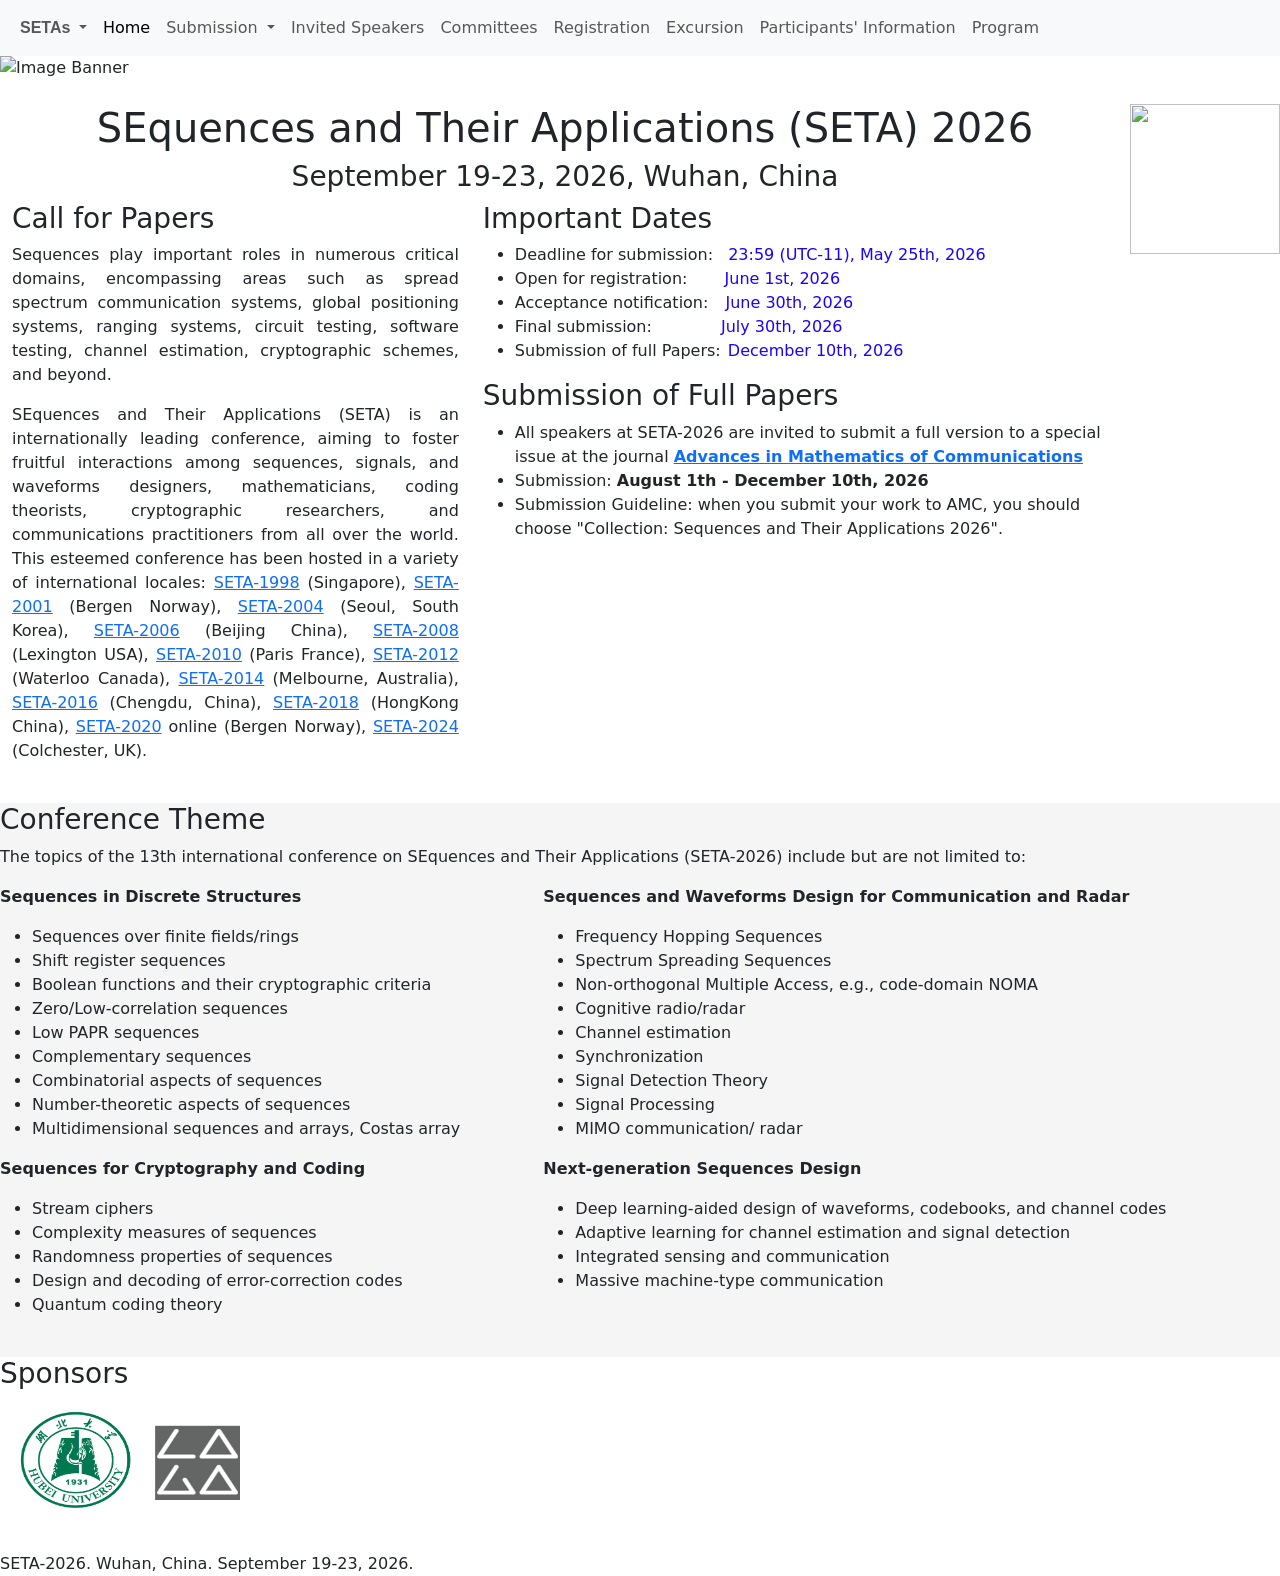
==== index.html @ 57931ac3 "Update index.html" ====
<!DOCTYPE html
	PUBLIC "-//W3C//DTD XHTML 1.0 Transitional//EN" "http://www.w3.org/TR/xhtml1/DTD/xhtml1-transitional.dtd">
<html xmlns="http://www.w3.org/1999/xhtml" xml:lang="en" lang="en">
<html>

<head>
	<title>SETA-2026</title>
	<meta http-equiv="content-type" content="text/html" />
	<link rel="stylesheet" href="css/style.css" type="text/css" />
	<link href="https://cdn.jsdelivr.net/npm/bootstrap@5.3.2/dist/css/bootstrap.min.css" rel="stylesheet"
		integrity="sha384-T3c6CoIi6uLrA9TneNEoa7RxnatzjcDSCmG1MXxSR1GAsXEV/Dwwykc2MPK8M2HN" crossorigin="anonymous">
	<link rel="stylesheet" href="css/bg.css" type="text/css" />
</head>

<!--body onResize="window.location.href = window.location.href;"-->
<div id="container">
	<nav class="navbar navbar-expand-lg bg-body-tertiary sticky-top">
		<div class="container-fluid">
			<button class="navbar-toggler" type="button" data-bs-toggle="collapse"
				data-bs-target="#navbarSupportedContent" aria-controls="navbarSupportedContent" aria-expanded="false"
				aria-label="Toggle navigation">
				<span class="navbar-toggler-icon"></span>
			</button>
			<div class="collapse navbar-collapse" id="navbarSupportedContent">
				<ul class="navbar-nav me-auto mb-2 mb-lg-0">
					<li class="nav-item dropdown">
						<a class="nav-link dropdown-toggle" href="#" role="button" style="font-family: Arial;" data-bs-toggle="dropdown"
							aria-expanded="false">
							<strong>SETAs</strong>
						</a>
						<ul class="dropdown-menu">
							<li><a class="dropdown-item" href="https://seta-2024.github.io/">SETA 2024</a></li>
							<li><a class="dropdown-item" href="https://seta-2020.etu.ru/">SETA 2020</a></li>
							<li><a class="dropdown-item" href="https://seta2018.hkust.edu.hk">SETA 2018</a></li>
							<li><a class="dropdown-item" href="https://link.springer.com/collections/aafehjebee">SETA
									2016</a></li>
							<li><a class="dropdown-item" href="https://people.eng.unimelb.edu.au/udaya/seta14/">SETA
									2014</a></li>
							<li><a class="dropdown-item"
									href="https://uwaterloo.ca/communications-security-lab/seta-2012-sequences-and-their-applications">SETA
									2012</a></li>
							<li><a class="dropdown-item"
									href="https://link.springer.com/book/10.1007/978-3-642-15874-2">SETA 2010</a></li>
							<li><a class="dropdown-item"
								href="https://link.springer.com/book/10.1007/978-3-540-85912-3">SETA 2008</a></li>
							<li><a class="dropdown-item"
								href="https://link.springer.com/book/10.1007/11863854">SETA 2006</a></li>
							<li><a class="dropdown-item"
								href="https://link.springer.com/book/10.1007/b136167">SETA 2004</a></li>
							<li><a class="dropdown-item"
								href="https://link.springer.com/book/10.1007/978-1-4471-0673-9">SETA 2001</a></li>
							<li><a class="dropdown-item"
								href="https://link.springer.com/book/10.1007/978-1-4471-0551-0">SETA 1998</a></li>
						</ul>
					</li>
					<li class="nav-item">
						<a class="nav-link active" aria-current="page" href="index.html">Home</a>
					</li>
					<li class="nav-item dropdown">
						<a class="nav-link dropdown-toggle" href="#" role="button" data-bs-toggle="dropdown"
							aria-expanded="false"> Submission
						</a>
                        <ul class="dropdown-menu">
                            <li><a class="dropdown-item" href="call_for_papers.html">Call for Papers</a></li>
                            <li><a class="dropdown-item" href="call_for_recent_work.html">Call for Recent Results</a></li>
                        </ul>
                    </li>
					<li class="nav-item">
						<a class="nav-link" href="invitedSpeakers.html">Invited Speakers</a>
					</li>		
					<li class="nav-item">
						<a class="nav-link" href="committees.html">Committees</a>
					</li>
					<li class="nav-item">
						<a class="nav-link" href="registration.html">Registration</a>
					</li> 	
					<li class="nav-item">
						<a class="nav-link" href="excursion.html">Excursion</a>
					</li>
					<li class="nav-item">
                        <a class="nav-link" aria-current="page" href="attendinfo.html"> Participants' Information</a>
                    </li>	
                    <li class="nav-item">
						<a class="nav-link" aria-current="page"
							href="program.html">Program</a>
					</li>
					<!-- <li class="nav-item">
						<a class="nav-link" aria-current="page" href="photo.html">Photo</a>
					</li> -->
				</ul>
			</div>
		</div>
	</nav>
	<img class="banner" src="images/Banner-2026-final.png" alt="Image Banner">
	
	<div id="outer">
		<div id="inner">
			<br>
			<div class="topic">
				<img src="images/SETA-2026.png" width="150px" height="150px" class="
                float-end">
                
				<h1><center>SEquences and Their Applications (SETA) 2026</center></h1>
				<h3 id="page-title"><center>
					September 19-23, 2026, Wuhan, China 
				</center>
				</h3>	
			</div>
			<div class="row row-cols-2">
				<div class="col-md-5">
					<h3>Call for Papers</h3>
					<p style="text-align: justify!important;">
						Sequences play important roles in numerous critical domains, encompassing areas 
						such as spread spectrum communication systems, global positioning systems, ranging systems, circuit testing, 
						software testing, channel estimation, cryptographic schemes, and beyond.
					</p>
					<p style="text-align: justify!important;">
						SEquences and Their Applications (SETA) is an internationally leading conference, aiming to foster
						fruitful
						interactions among sequences, signals, and waveforms designers, mathematicians, coding theorists,
						cryptographic researchers, and communications practitioners from all over the world. This esteemed
						conference has been hosted in a variety of international locales: <a
							href="https://link.springer.com/book/10.1007/978-1-4471-0551-0">SETA-1998</a> (Singapore), <a href="https://link.springer.com/book/10.1007/978-1-4471-0673-9">SETA-2001</a> (Bergen Norway), <a
							href="https://link.springer.com/book/10.1007/b136167">SETA-2004</a> (Seoul, South Korea), <a
							href="https://link.springer.com/book/10.1007/11863854">SETA-2006</a> (Beijing China), <a
							href="https://link.springer.com/book/10.1007/978-3-540-85912-3">SETA-2008</a> (Lexington USA), <a
							href="https://link.springer.com/book/10.1007/978-3-642-15874-2">SETA-2010</a> (Paris France), <a
							href="https://uwaterloo.ca/communications-security-lab/seta-2012-sequences-and-their-applications">SETA-2012</a> (Waterloo Canada), <a
							href="https://people.eng.unimelb.edu.au/udaya/seta14/">SETA-2014</a> (Melbourne, Australia), 
							<a
							href="https://link.springer.com/collections/aafehjebee">SETA-2016</a> (Chengdu, China), 
				<a href="https://seta2018.hkust.edu.hk">SETA-2018</a> (HongKong China), <a
							href="https://seta-2020.etu.ru/">SETA-2020</a> online (Bergen Norway), <a
							href="https://seta-2024.github.io/">SETA-2024</a> (Colchester, UK).
					</p>
				</div>
				<div class="col-md-7">
					<h3>Important Dates</h3>
					<ul>
						<!-- <li>
                            			<s>Deadline for submission: <span style="margin-left: 10px;list-style-type: none;color: rgb(30, 0, 255);">23:59 (UTC-11), March 25th, 2024 </span></s> 
						</li> -->
						<li>
                            			Deadline for submission: <span style="margin-left: 10px;list-style-type: none;color: rgb(30, 0, 255);"> 23:59 (UTC-11), May 25th, 2026 </span>  
										<!-- 23:59 (UTC-11), March 25th, 2026 -->
						</li>
						<!-- <li style="list-style: none;">
                            			<div><s>Deadline for submission: <span style="margin-left: 10px;list-style-type: none;color: rgb(30, 0, 255);">March 15th, 2024 </span></s> </div> 
						</li> -->
						
						<li>Open for registration:     <span style="margin-left: 32px;list-style-type: none;color: rgb(30, 0, 255);"> June 1st, 2026 </span>
						</li>
						<li>Acceptance notification:
                               <span style="margin-left: 12px;list-style-type: none;color: rgb(30, 0, 255);"> June 30th, 2026</span>
						</li>
						<li>Final submission:  
						<span style="margin-left: 64px;list-style-type: none;color: rgb(30, 0, 255);">
							July 30th, 2026
						</span>
						</li>
						<li> Submission of full Papers: 
						<span style="margin-left: 2px;list-style-type: none;color: rgb(30, 0, 255);">
							December 10th, 2026
						</span>
						</li>
						<!-- <li><div class="highlight-container"> Submission of full Papers: 
						<span style="margin-left: 2px;list-style-type: none;color: rgb(30, 0, 255);">
							Sept 30th, 2026
						</span></div> 
						</li> -->
					</ul>
					<h3>Submission of Full Papers</h3>
					<ul>
						<li>
							All speakers at SETA-2026 are invited to submit a full version to a special issue at the journal <a href="https://www.aimsciences.org/AMC" target="_self">
								 <strong>Advances in Mathematics of Communications </strong>
							</a>
						</li>
					<!-- <br>
						<div class="d-grid">
							<a href="call_for_papers.html"  target="_self" class="btn btn-primary btn">
								Paper Submission 
							</a>
						</div>					 -->
						<li>
							Submission: <strong> August 1th - December 10th, 2026 </strong>
						</li>
						<li>
							Submission Guideline: when you submit your work to AMC, you should choose "Collection: Sequences and Their Applications 2026".
							 <!-- as indicated in the following image: -->
						</li>
						<br>
						<!-- <img src="images/submit_guide.png" width="400px"> -->
					</ul>
				</div>
			</div>
			
			<br>
		</div><!-- end inner -->
	</div>
	<div id="outer" style="background-color:rgb(245, 245, 245);">
		<div id="inner" style="background-color:rgb(245, 245, 245);">
			
			<h3>Conference Theme</h3>
			<p>The topics of the 13th international conference on SEquences and Their Applications (SETA-2026) include but are not limited to:</p>
			<div class="row row-cols-2">
				<div class="col-md-5">
					<p><b class="bf1">Sequences in Discrete Structures
</b>
					<ul>
						<li>Sequences over finite fields/rings</li>
						<li>Shift register sequences</li>
						<li>Boolean functions and their cryptographic criteria</li>
						<li>Zero/Low-correlation sequences</li>
						<li>Low PAPR sequences</li>
						<li>Complementary sequences</li>
						<li>Combinatorial aspects of sequences</li>
						<li>Number-theoretic aspects of sequences</li>
						<li>Multidimensional sequences and arrays, Costas array</li>
					</ul>
					</p>

					<p><b class="bf1"> Sequences for Cryptography and Coding </b>
					<ul>
						<li>Stream ciphers</li>
						<li>Complexity measures of sequences</li>
						<li>Randomness properties of sequences</li>
						<li>Design and decoding of error-correction codes</li>
						<li>Quantum coding theory</li>
					</ul>
					</p>
				</div>
				<div class="col-md-7">
					<p><b class="bf1">Sequences and Waveforms Design for Communication and Radar</b>
					<ul>
						<li>Frequency Hopping Sequences</li>
						<li>Spectrum Spreading Sequences</li>
						<li>Non-orthogonal Multiple Access, e.g., code-domain NOMA</li>
						<li>Cognitive radio/radar</li>
						<li>Channel estimation</li>
						<li>Synchronization</li>
						<li>Signal Detection Theory</li>
						<li>Signal Processing</li>
						<li>MIMO communication/ radar</li>
					</ul>
					</p>
					<p><b class="bf1">Next-generation Sequences Design</b>
					<ul>
						<li>Deep learning-aided design of waveforms, codebooks, and channel codes</li>
						<li>Adaptive learning for channel estimation and signal detection</li>
						<li>Integrated sensing and communication</li>
						<li>Massive machine-type communication</li>
					</ul>
				</div>
			</div>
			<br>
			<!-- <table id="management_table" width="100%" border="0" cellspacing="1" cellpadding="1">
					<tr>
						<td><b><a href="http://www.springer.com/lncs">LNCS:</a></b> Springer Lecture Notes in Computer
							Science. </td>
					</tr>

					<tr>
						<td>
							<center><img src="pictures/cda_displayimage.jpg"></center>
						</td>
					</tr>
				</table> -->
			<!-- end content -->
		</div>
	</div>
	<div id="outer">
		<div id="inner">
			<h3>Sponsors</h3>
			<img src="images/Sponsor-2026.png" width='240px' height='130px'>
			<br>
		</div> 
	</div><!-- end outer -->
	<br>
	<div id="footer-relative">SETA-2026. Wuhan, China. September 19-23, 2026.</div>
</div>
<!--/body onResize="window.location.href = window.location.href;"-->
<script src="https://cdn.jsdelivr.net/npm/bootstrap@5.3.2/dist/js/bootstrap.bundle.min.js"
	integrity="sha384-C6RzsynM9kWDrMNeT87bh95OGNyZPhcTNXj1NW7RuBCsyN/o0jlpcV8Qyq46cDfL"
	crossorigin="anonymous"></script>
</html>
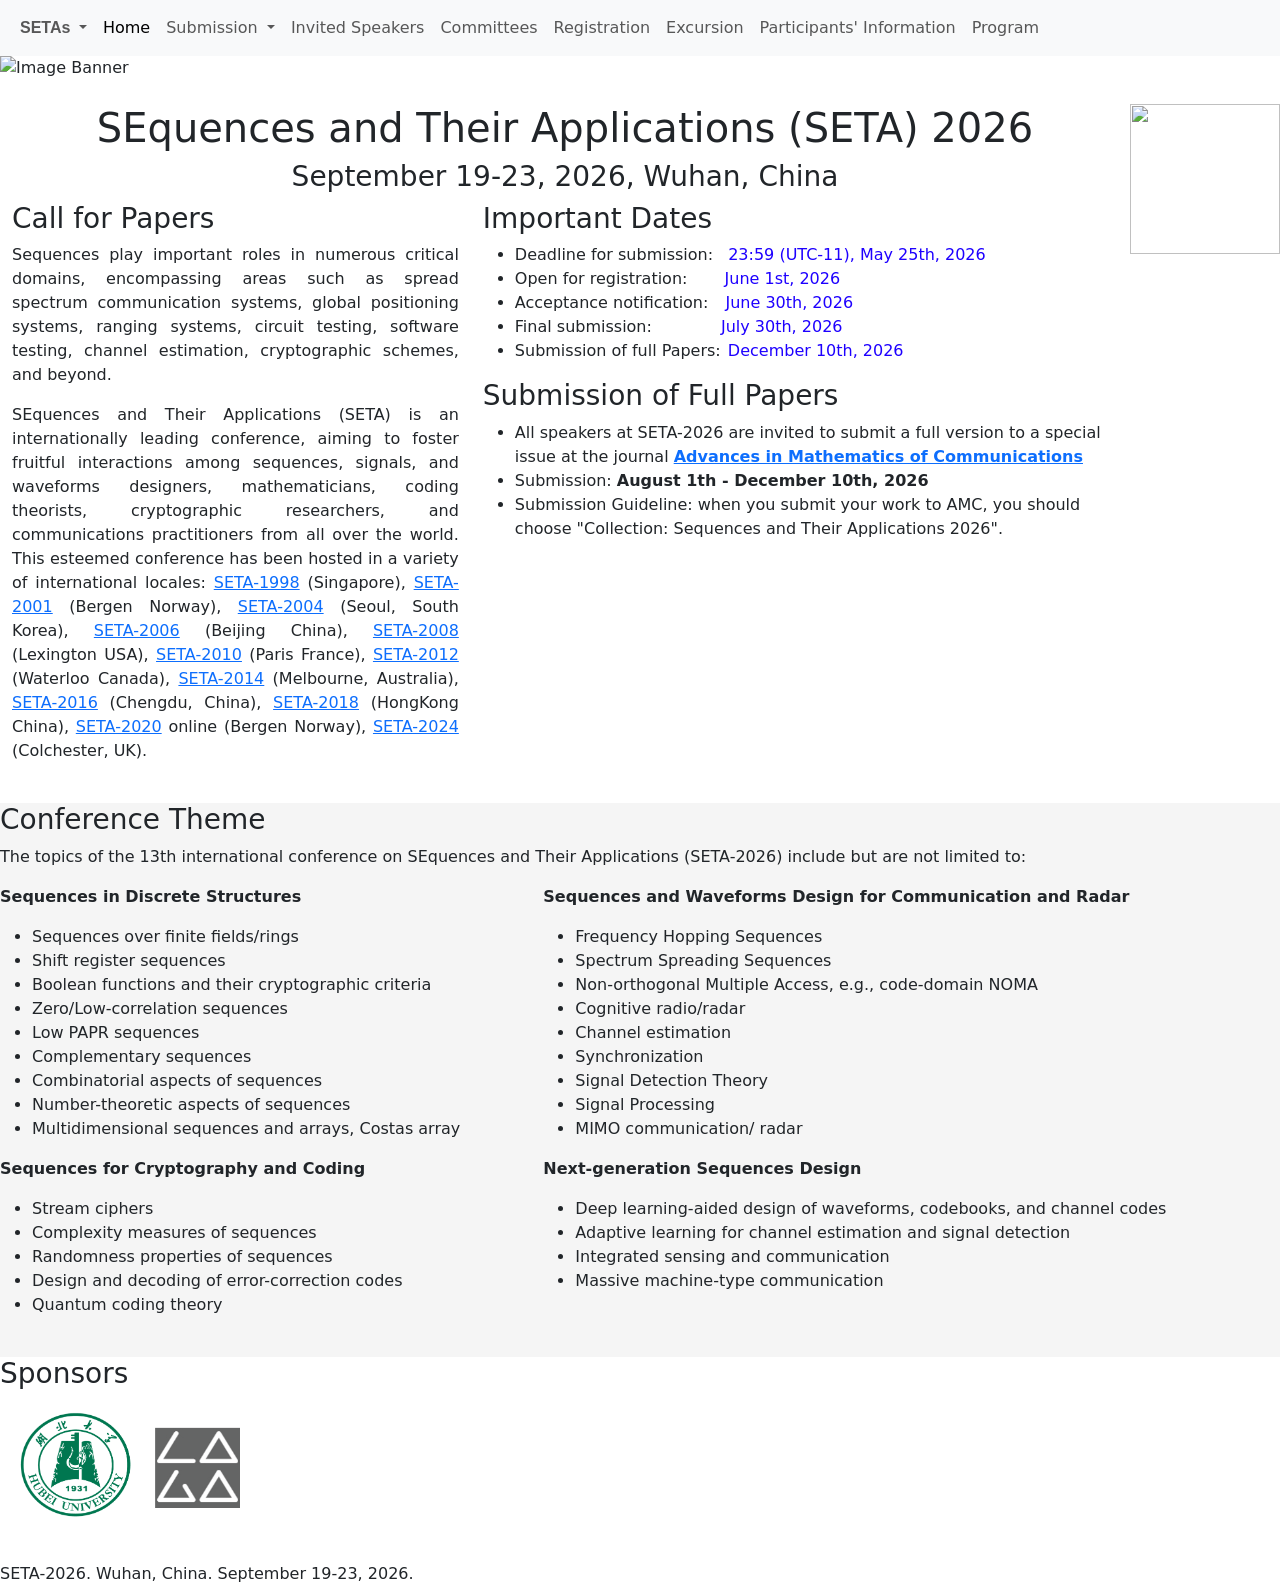
==== commit bae8c37b: "Add files via upload" ====
--- a/index.html
+++ b/index.html
@@ -272,7 +272,7 @@
 	<div id="outer">
 		<div id="inner">
 			<h3>Sponsors</h3>
-			<img src="images/Sponsor-2026.png" width='240px' height='130px'>
+			<img src="images/Sponsor-2026.png" width='240px' height='140px'>
 			<br>
 		</div> 
 	</div><!-- end outer -->
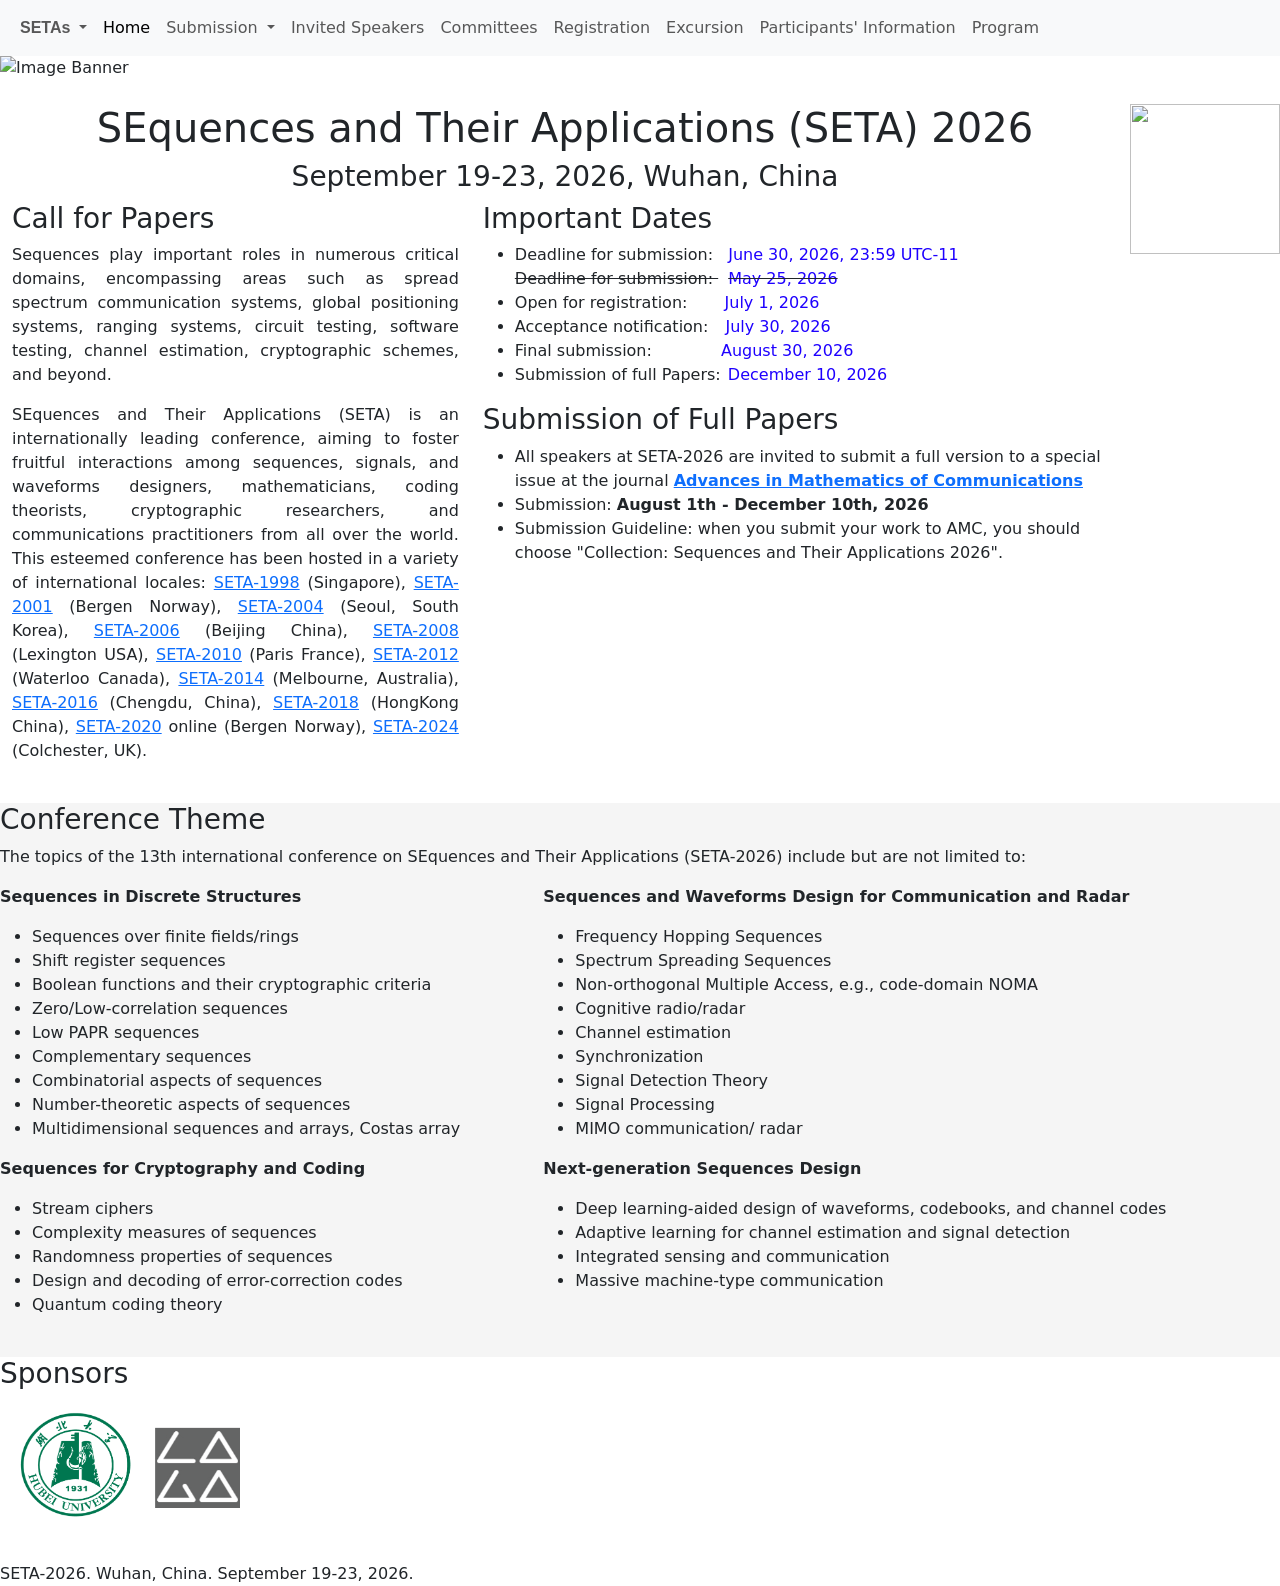
==== commit 8e69f367: "Add files via upload" ====
--- a/index.html
+++ b/index.html
@@ -141,26 +141,26 @@
                             			<s>Deadline for submission: <span style="margin-left: 10px;list-style-type: none;color: rgb(30, 0, 255);">23:59 (UTC-11), March 25th, 2024 </span></s> 
 						</li> -->
 						<li>
-                            			Deadline for submission: <span style="margin-left: 10px;list-style-type: none;color: rgb(30, 0, 255);"> 23:59 (UTC-11), May 25th, 2026 </span>  
+                            			Deadline for submission: <span style="margin-left: 10px;list-style-type: none;color: rgb(30, 0, 255);"> June 30, 2026, 23:59 UTC-11</span>  
 										<!-- 23:59 (UTC-11), March 25th, 2026 -->
 						</li>
-						<!-- <li style="list-style: none;">
-                            			<div><s>Deadline for submission: <span style="margin-left: 10px;list-style-type: none;color: rgb(30, 0, 255);">March 15th, 2024 </span></s> </div> 
-						</li> -->
+						<li style="list-style: none;">
+                            			<div><s>Deadline for submission: <span style="margin-left: 10px;list-style-type: none;color: rgb(30, 0, 255);">May 25, 2026 </span></s> </div> 
+						</li>
 						
-						<li>Open for registration:     <span style="margin-left: 32px;list-style-type: none;color: rgb(30, 0, 255);"> June 1st, 2026 </span>
+						<li>Open for registration:     <span style="margin-left: 32px;list-style-type: none;color: rgb(30, 0, 255);"> July 1, 2026 </span>
 						</li>
 						<li>Acceptance notification:
-                               <span style="margin-left: 12px;list-style-type: none;color: rgb(30, 0, 255);"> June 30th, 2026</span>
+                               <span style="margin-left: 12px;list-style-type: none;color: rgb(30, 0, 255);"> July 30, 2026</span>
 						</li>
 						<li>Final submission:  
 						<span style="margin-left: 64px;list-style-type: none;color: rgb(30, 0, 255);">
-							July 30th, 2026
+							August 30, 2026
 						</span>
 						</li>
 						<li> Submission of full Papers: 
 						<span style="margin-left: 2px;list-style-type: none;color: rgb(30, 0, 255);">
-							December 10th, 2026
+							December 10, 2026
 						</span>
 						</li>
 						<!-- <li><div class="highlight-container"> Submission of full Papers: 
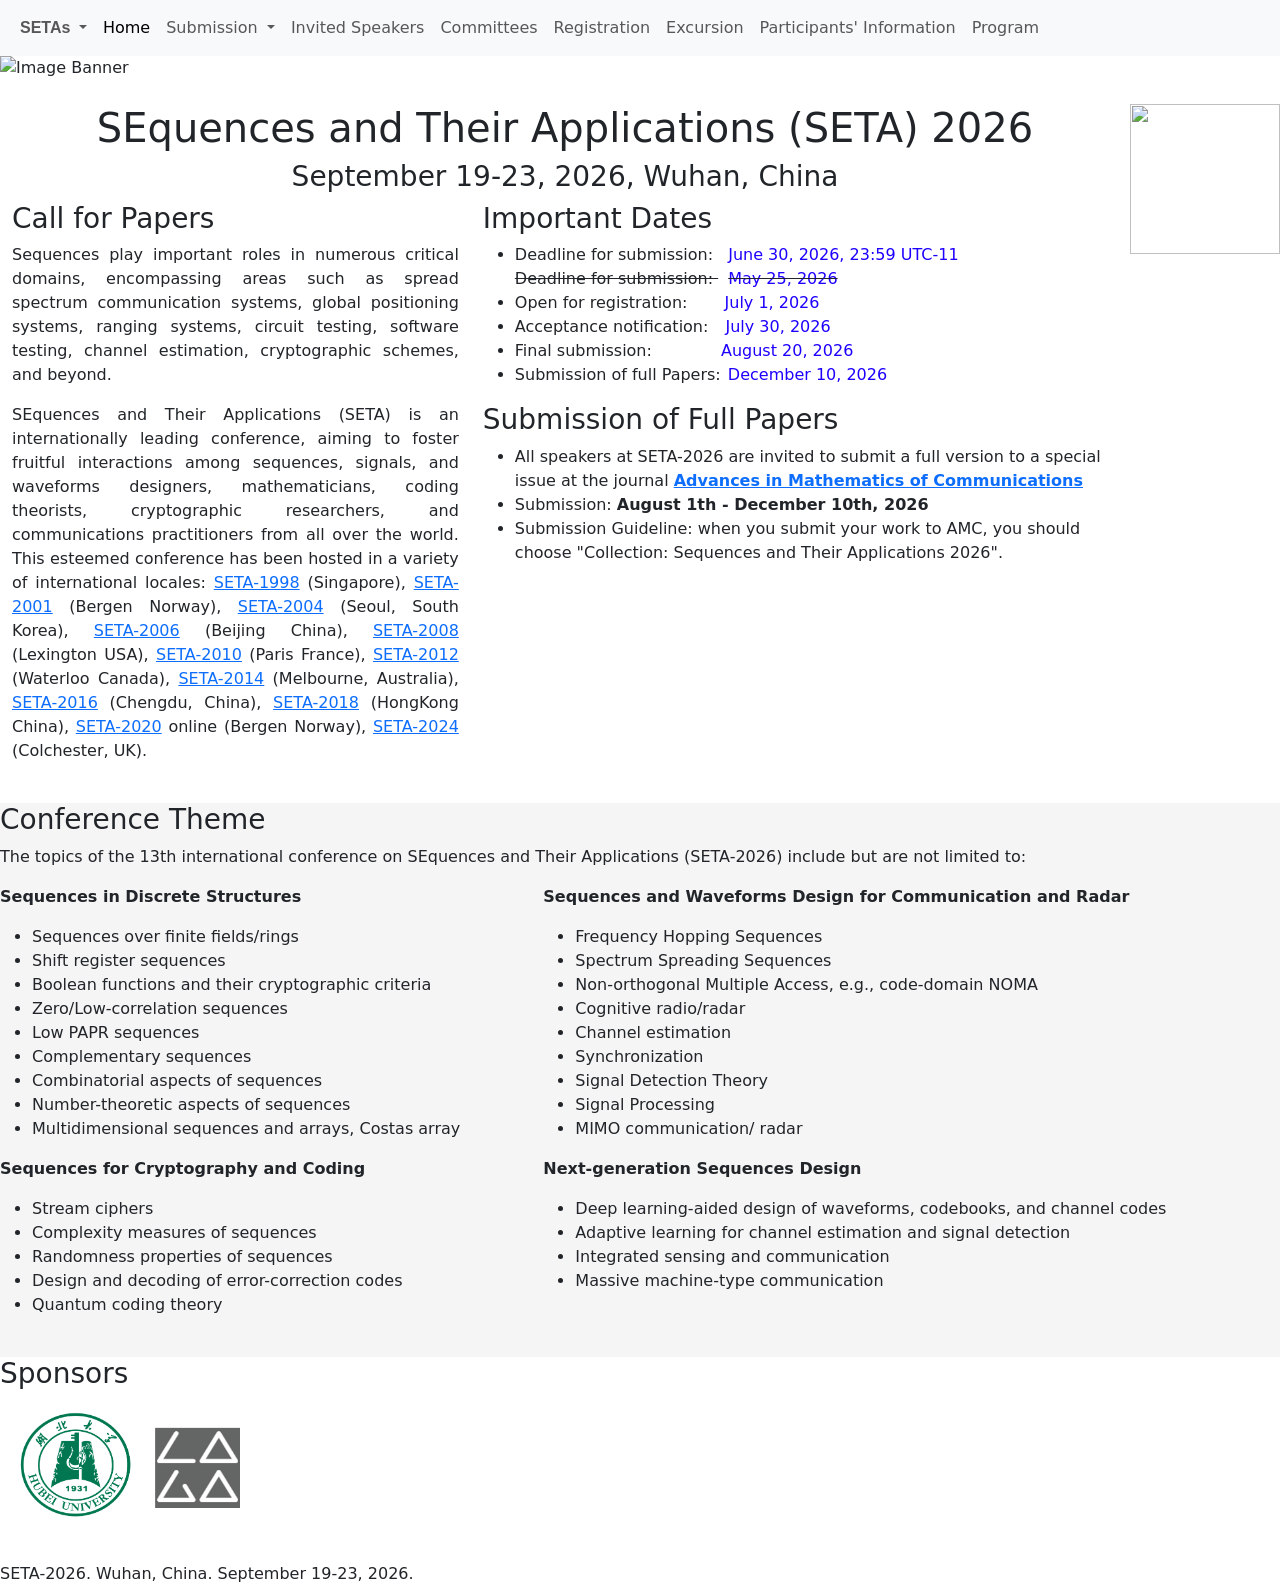
==== commit e7a05feb: "Add files via upload" ====
--- a/index.html
+++ b/index.html
@@ -155,7 +155,7 @@
 						</li>
 						<li>Final submission:  
 						<span style="margin-left: 64px;list-style-type: none;color: rgb(30, 0, 255);">
-							August 30, 2026
+							August 20, 2026
 						</span>
 						</li>
 						<li> Submission of full Papers: 
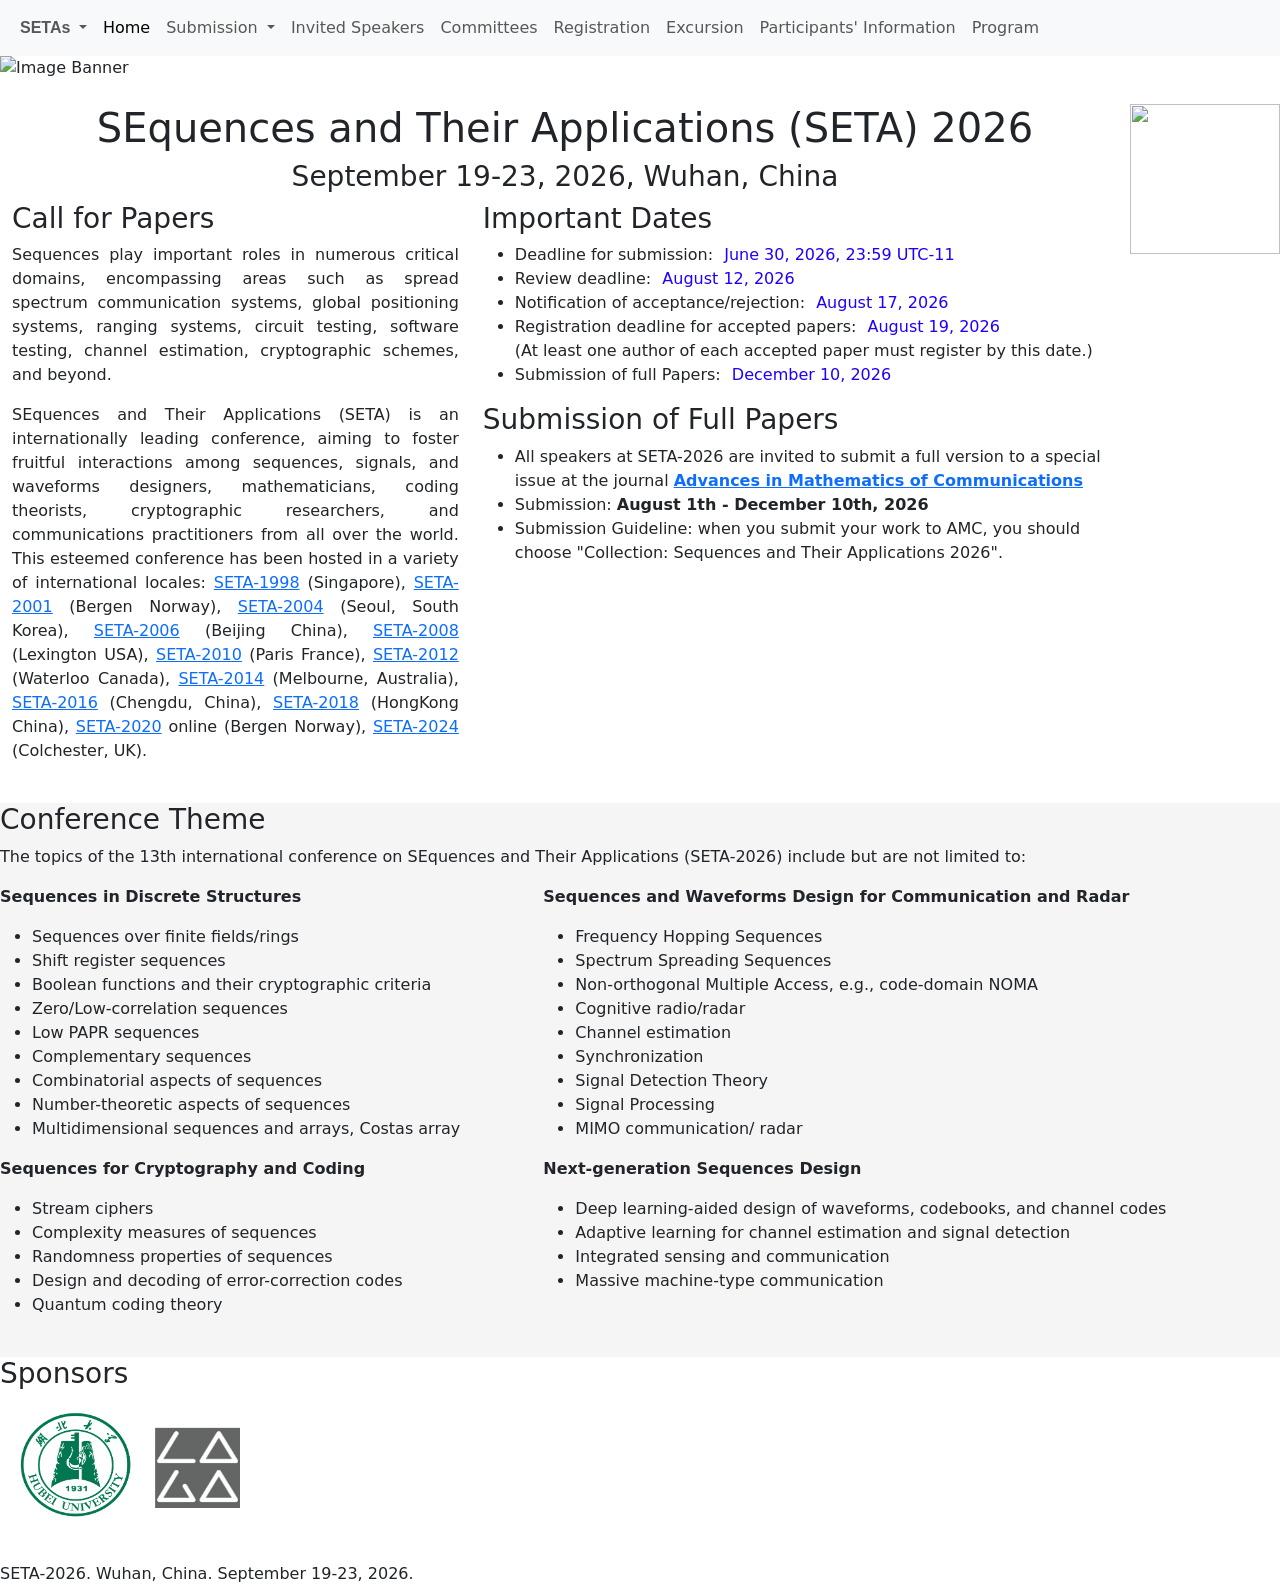
==== commit 51450142: "Add files via upload" ====
--- a/index.html
+++ b/index.html
@@ -141,25 +141,22 @@
                             			<s>Deadline for submission: <span style="margin-left: 10px;list-style-type: none;color: rgb(30, 0, 255);">23:59 (UTC-11), March 25th, 2024 </span></s> 
 						</li> -->
 						<li>
-                            			Deadline for submission: <span style="margin-left: 10px;list-style-type: none;color: rgb(30, 0, 255);"> June 30, 2026, 23:59 UTC-11</span>  
+                            			Deadline for submission: <span style="margin-left: 6px;list-style-type: none;color: rgb(30, 0, 255);"> June 30, 2026, 23:59 UTC-11</span>  
 										<!-- 23:59 (UTC-11), March 25th, 2026 -->
 						</li>
-						<li style="list-style: none;">
+						<!-- <li style="list-style: none;">
                             			<div><s>Deadline for submission: <span style="margin-left: 10px;list-style-type: none;color: rgb(30, 0, 255);">May 25, 2026 </span></s> </div> 
-						</li>
-						
-						<li>Open for registration:     <span style="margin-left: 32px;list-style-type: none;color: rgb(30, 0, 255);"> July 1, 2026 </span>
-						</li>
-						<li>Acceptance notification:
-                               <span style="margin-left: 12px;list-style-type: none;color: rgb(30, 0, 255);"> July 30, 2026</span>
-						</li>
-						<li>Final submission:  
-						<span style="margin-left: 64px;list-style-type: none;color: rgb(30, 0, 255);">
-							August 20, 2026
-						</span>
-						</li>
+						</li> -->
+						<li>Review deadline: <span style="margin-left: 6px;list-style-type: none;color: rgb(30, 0, 255);"> August 12, 2026 </span>
+						</li>
+						<li>Notification of acceptance/rejection: <span style="margin-left: 6px;list-style-type: none;color: rgb(30, 0, 255);"> August 17, 2026 </span>  
+						</li>
+						<li>Registration deadline for accepted papers:
+                               <span style="margin-left: 6px;list-style-type: none;color: rgb(30, 0, 255);"> August 19, 2026</span>
+							   <br> (At least one author of each accepted paper must register by this date.)
+							</li>
 						<li> Submission of full Papers: 
-						<span style="margin-left: 2px;list-style-type: none;color: rgb(30, 0, 255);">
+						<span style="margin-left: 6px;list-style-type: none;color: rgb(30, 0, 255);">
 							December 10, 2026
 						</span>
 						</li>
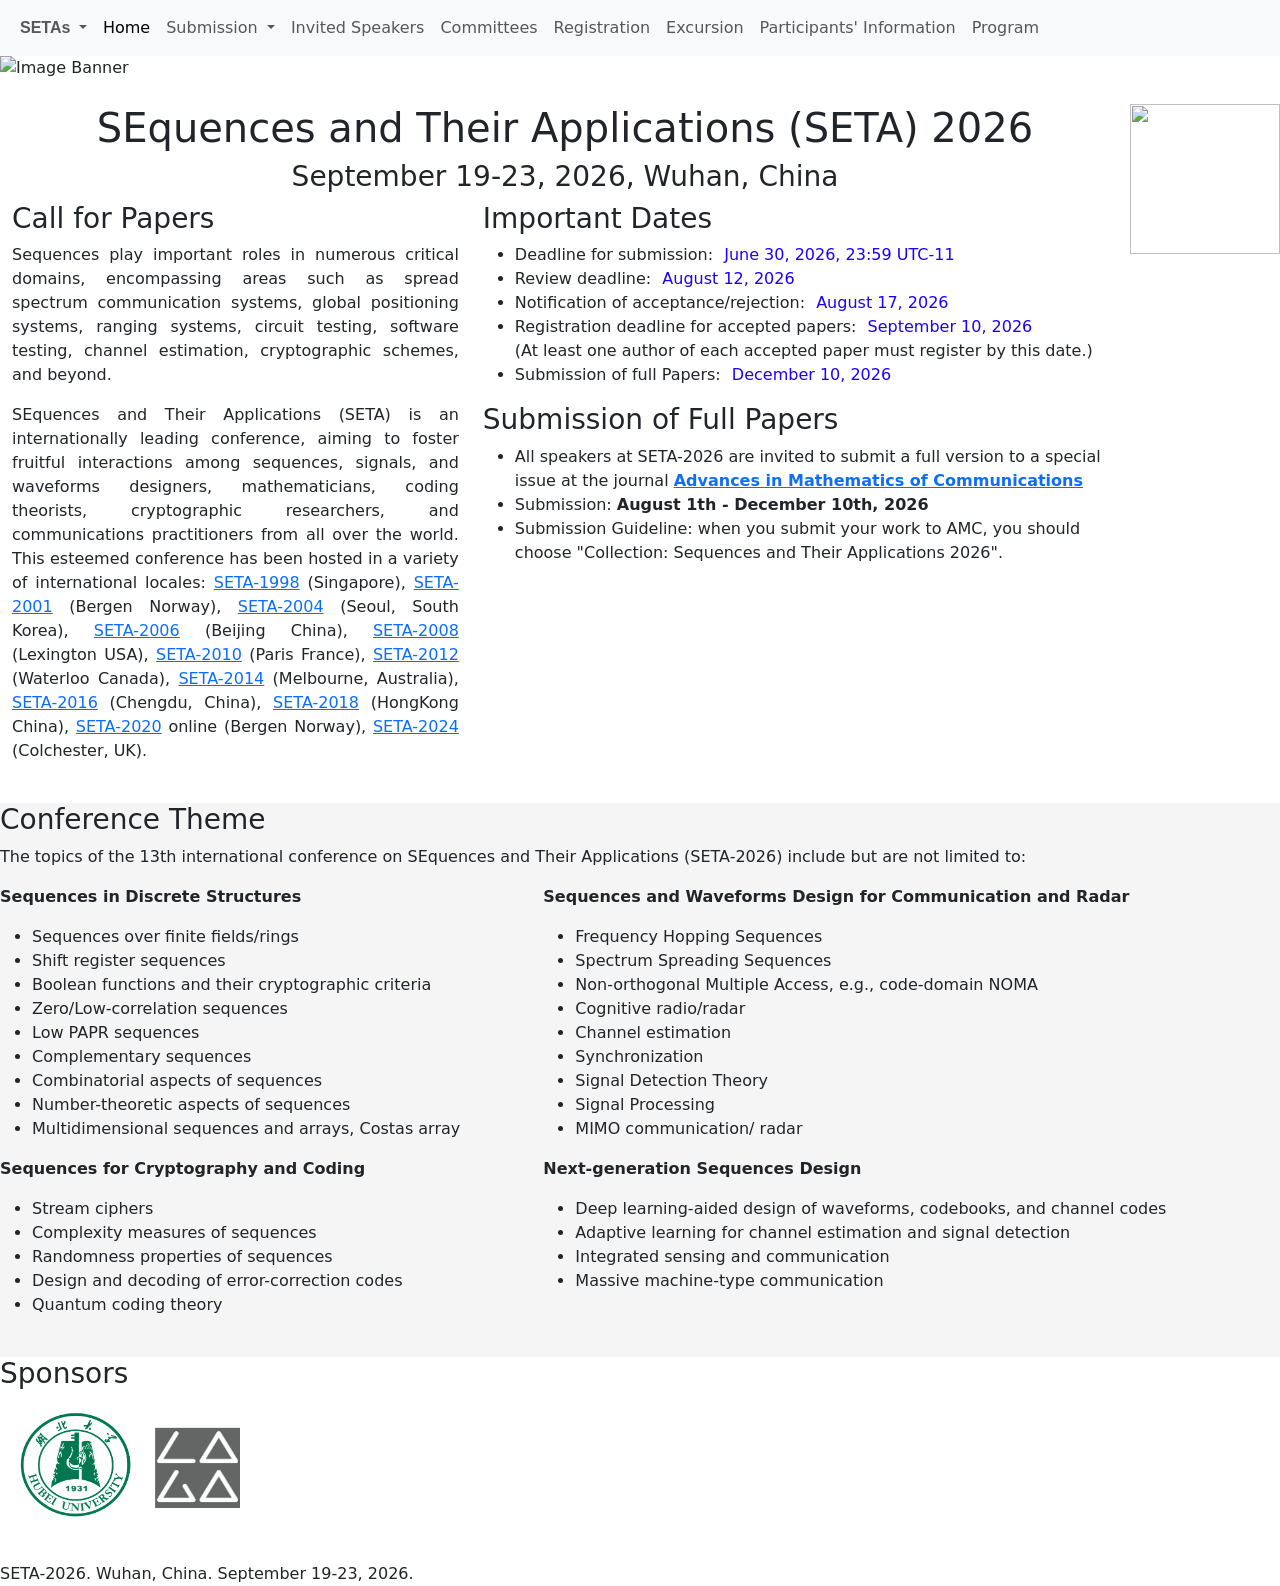
==== commit d09bda00: "Add files via upload" ====
--- a/index.html
+++ b/index.html
@@ -152,7 +152,7 @@
 						<li>Notification of acceptance/rejection: <span style="margin-left: 6px;list-style-type: none;color: rgb(30, 0, 255);"> August 17, 2026 </span>  
 						</li>
 						<li>Registration deadline for accepted papers:
-                               <span style="margin-left: 6px;list-style-type: none;color: rgb(30, 0, 255);"> August 19, 2026</span>
+                               <span style="margin-left: 6px;list-style-type: none;color: rgb(30, 0, 255);"> September 10, 2026</span>
 							   <br> (At least one author of each accepted paper must register by this date.)
 							</li>
 						<li> Submission of full Papers: 
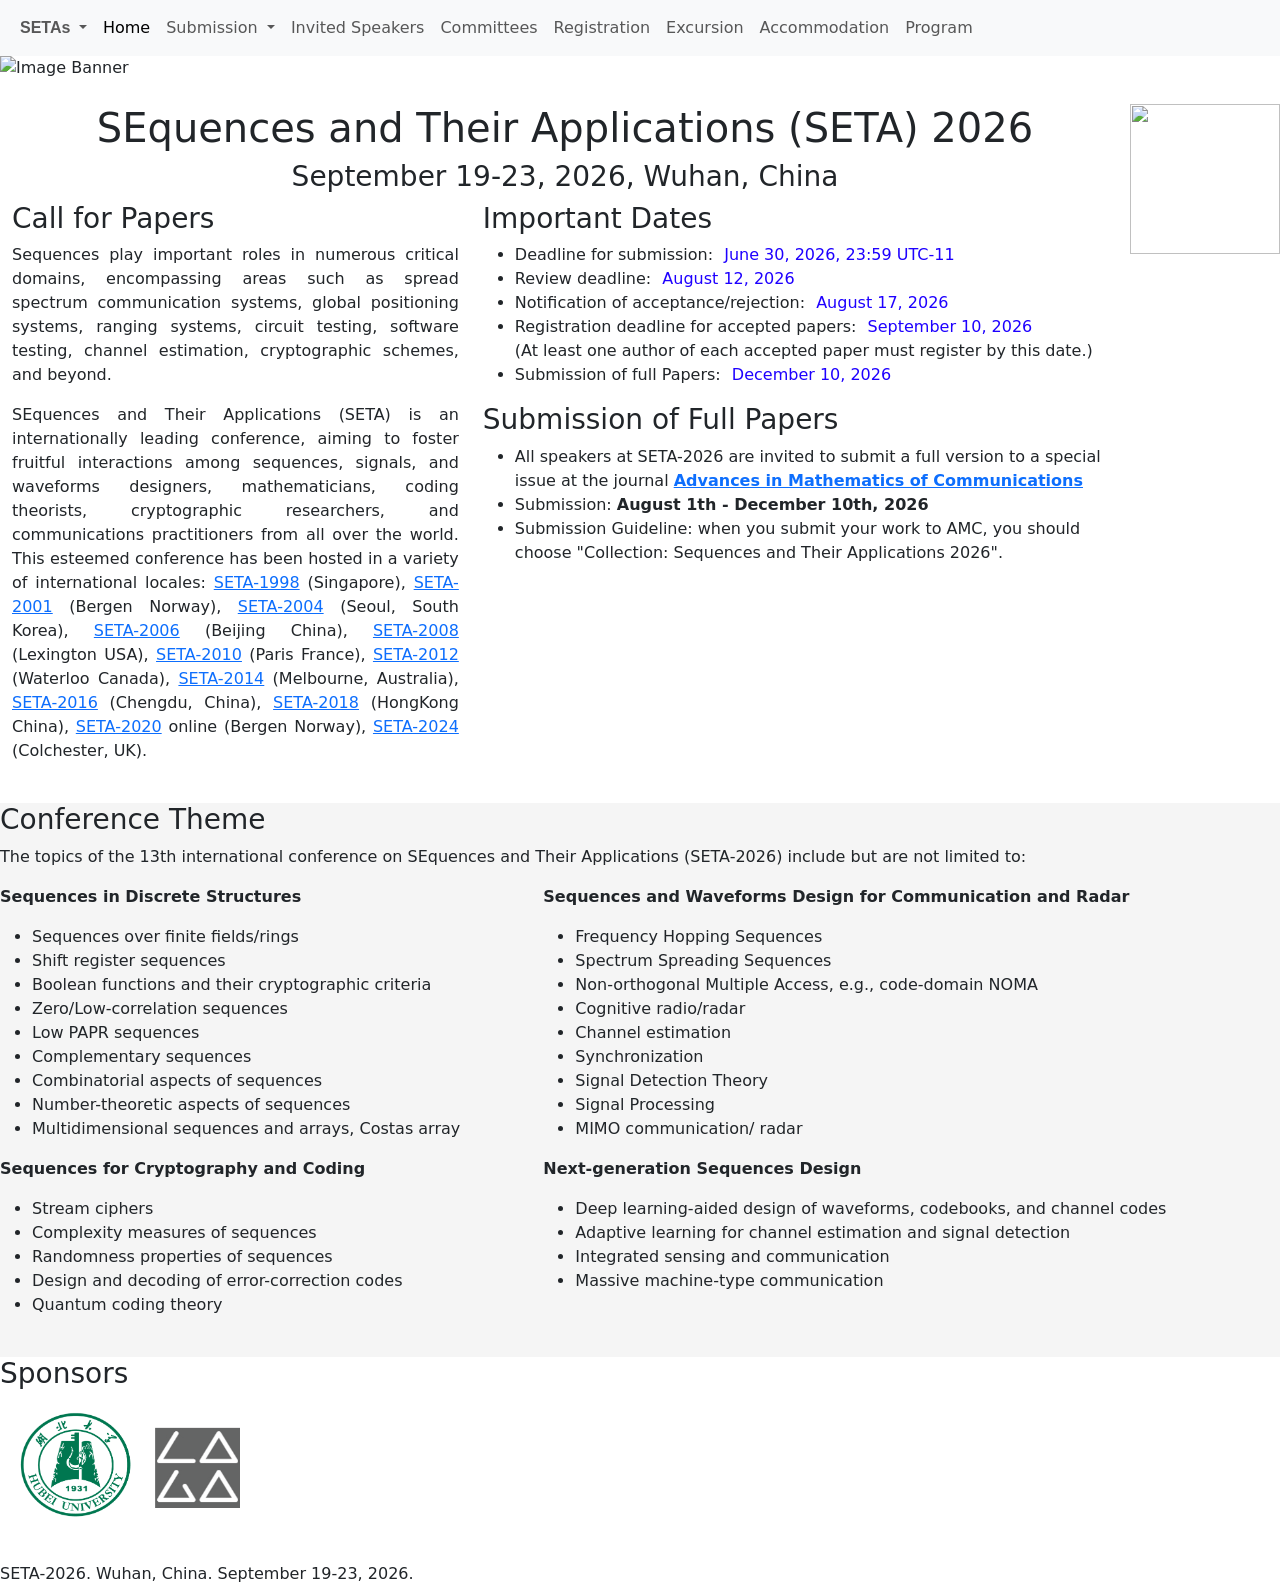
==== commit 775aee85: "Add files via upload" ====
--- a/index.html
+++ b/index.html
@@ -78,7 +78,7 @@
 						<a class="nav-link" href="excursion.html">Excursion</a>
 					</li>
 					<li class="nav-item">
-                        <a class="nav-link" aria-current="page" href="attendinfo.html"> Participants' Information</a>
+                        <a class="nav-link" aria-current="page" href="attendinfo.html"> Accommodation</a>
                     </li>	
                     <li class="nav-item">
 						<a class="nav-link" aria-current="page"
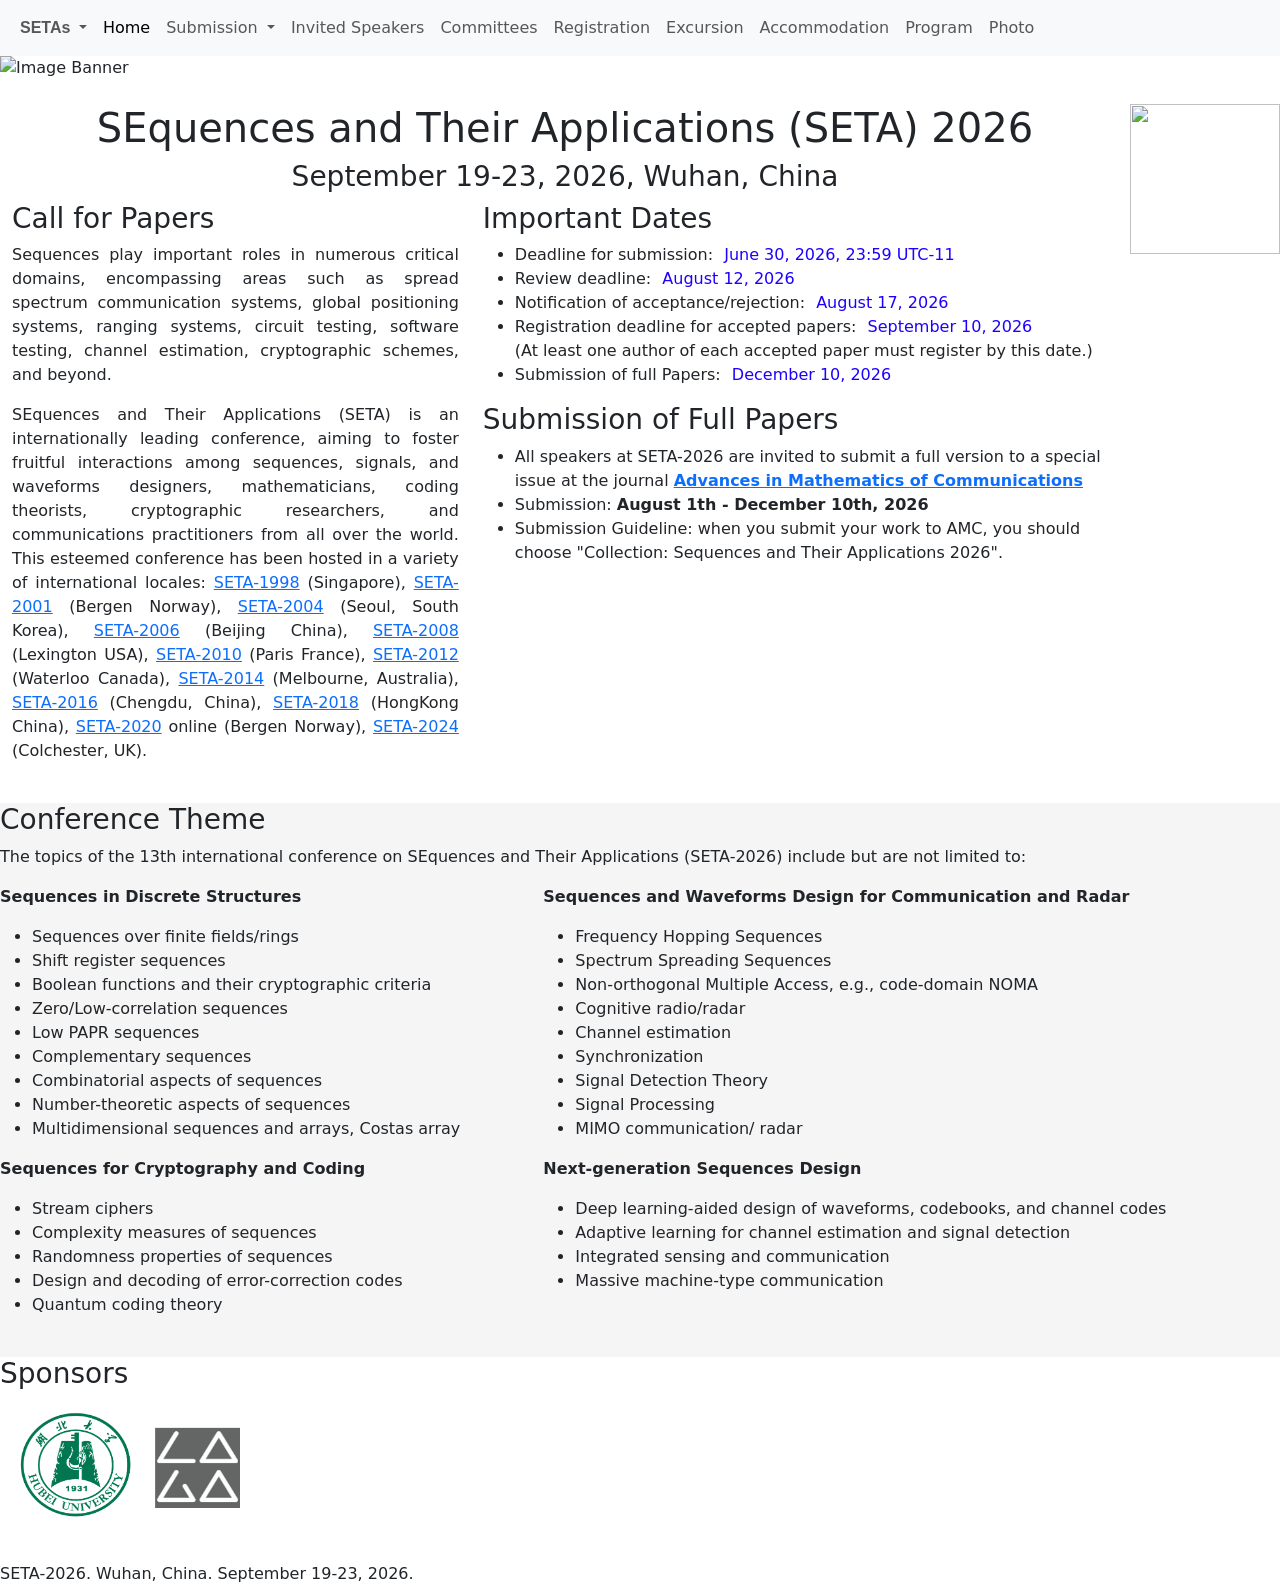
==== commit 052d1586: "Add files via upload" ====
--- a/index.html
+++ b/index.html
@@ -84,9 +84,9 @@
 						<a class="nav-link" aria-current="page"
 							href="program.html">Program</a>
 					</li>
-					<!-- <li class="nav-item">
+					<li class="nav-item">
 						<a class="nav-link" aria-current="page" href="photo.html">Photo</a>
-					</li> -->
+					</li>
 				</ul>
 			</div>
 		</div>
